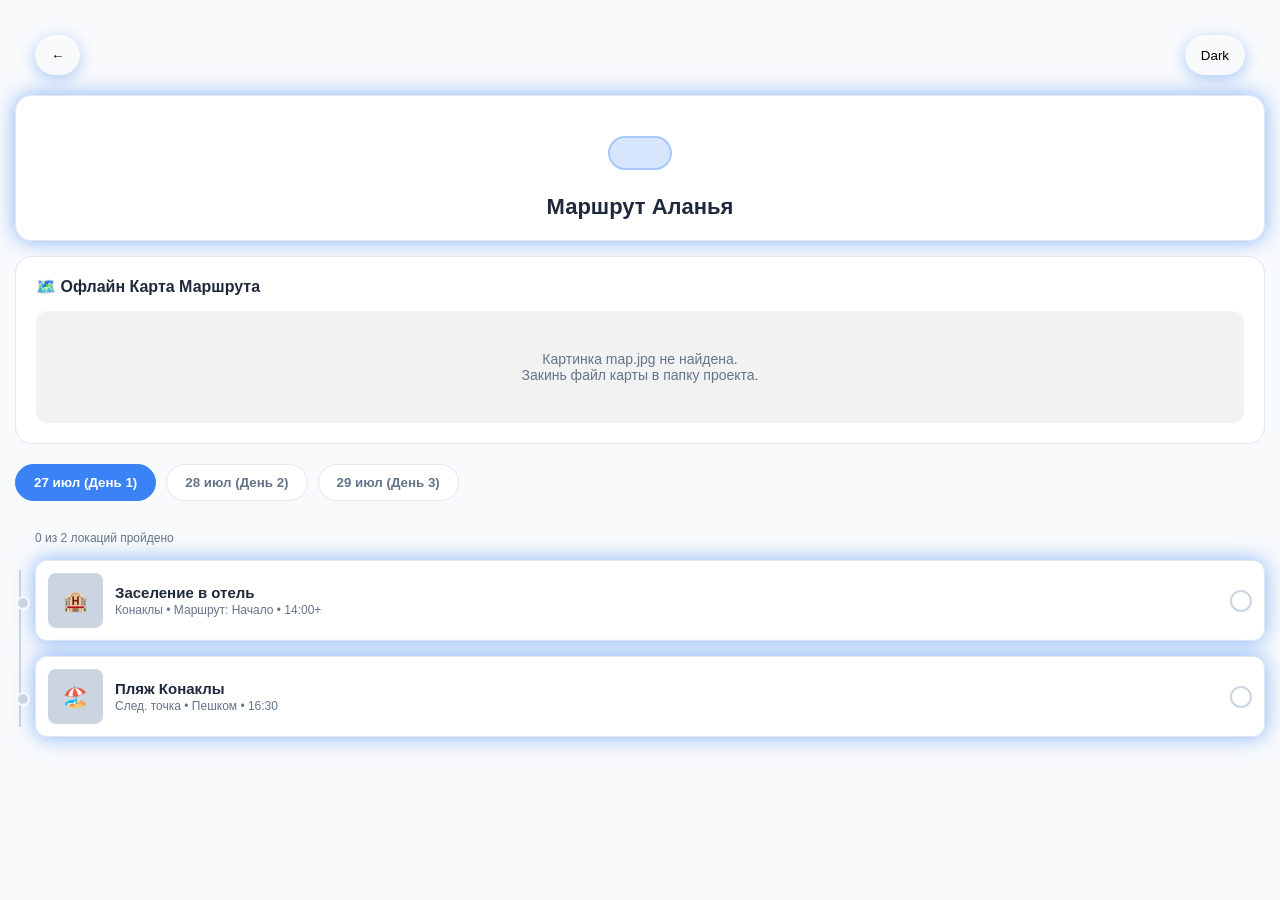
==== map.html @ 98d0b560 "Update map.html" ====
<!DOCTYPE html>
<html lang="ru">
<head>
    <meta charset="UTF-8">
    <meta name="viewport" content="width=device-width, initial-scale=1.0">
    <title>Аланья 2026 | Наш Офлайн Маршрут</title>
    <link rel="stylesheet" href="style.css">
    
</head>
<body>
    <div class="header-container">
        <button class="back-button" onclick="window.history.back()">←</button>
        <button id="theme-toggle" onclick="toggleTheme()">Dark</button>
    </div>
 
    <header class="header-card">
        <div id="new-date-id" style="display: inline-block !important; padding: 15px 30px !important; border-radius: 30px !important; font-weight: 800 !important; font-size: 20px !important; margin: 20px auto !important; text-align: center !important; background-color: rgba(59, 130, 246, 0.2) !important; color: #000000 !important; border: 2px solid rgba(59, 130, 246, 0.3) !important;"></div>
        <h1 class="route-title">Маршрут Аланья</h1>
    </header>
 
    <div class="outer-map-card">
        <h3 class="map-title">🗺️ Офлайн Карта Маршрута</h3>
        <div class="inner-map-placeholder">
            Картинка map.jpg не найдена.<br>Закинь файл карты в папку проекта.
        </div>
    </div>
 
    <div class="days-tabs" id="tabsContainer">
        <button class="tab-btn active" onclick="switchDay(1)" id="btn-day-1">27 июл (День 1)</button>
        <button class="tab-btn" onclick="switchDay(2)" id="btn-day-2">28 июл (День 2)</button>
        <button class="tab-btn" onclick="switchDay(3)" id="btn-day-3">29 июл (День 3)</button>
    </div>

    <div class="progress-container">
        <div class="progress-bar" id="progress-bar"></div>
        <span id="progress-text">0 из 0 локаций</span>
    </div>
 
    <!-- ДЕНЬ 1 -->
    <div class="route-container active" id="day-1">
        <div class="location-node" id="node-hotel" onclick="openReport('hotel')">
            <div class="mini-img" id="mini-hotel"><img src="hotel.jpg" onerror="this.parentElement.innerText='🏨'"></div>
            <div class="node-info">
                <div class="node-title">Заселение в отель</div>
                <div class="node-meta">Конаклы • Маршрут: Начало • 14:00+</div>
            </div>
            <div class="checkbox-custom" onclick="toggleVisited(event, 'hotel')"></div>
        </div>
        <div class="location-node" id="node-beach" onclick="openReport('beach')">
            <div class="mini-img" id="mini-beach"><img src="beach.jpg" onerror="this.parentElement.innerText='🏖️'"></div>
            <div class="node-info">
                <div class="node-title">Пляж Конаклы</div>
                <div class="node-meta">След. точка • Пешком • 16:30</div>
            </div>
            <div class="checkbox-custom" onclick="toggleVisited(event, 'beach')"></div>
        </div>
    </div>
 
    <!-- ДЕНЬ 2 -->
    <div class="route-container" id="day-2">
        <div class="location-node" id="node-damlatas" onclick="openReport('damlatas')">
            <div class="mini-img" id="mini-damlatas"><img src="damlatas.jpg" onerror="this.parentElement.innerText='🦇'"></div>
            <div class="node-info">
                <div class="node-title">1. Пещера Дамлаташ</div>
                <div class="node-meta">Старт в городе • Долмуш • 16:00</div>
            </div>
            <div class="checkbox-custom" onclick="toggleVisited(event, 'damlatas')"></div>
        </div>
        <div class="location-node" id="node-teleferik" onclick="openReport('teleferik')">
            <div class="mini-img" id="mini-teleferik"><img src="teleferik.jpg" onerror="this.parentElement.innerText='🚡'"></div>
            <div class="node-info">
                <div class="node-title">2. Канатная дорога</div>
                <div class="node-meta">След. точка • 2 мин пешком • 16:45</div>
            </div>
            <div class="checkbox-custom" onclick="toggleVisited(event, 'teleferik')"></div>
        </div>
        <div class="location-node" id="node-castle" onclick="openReport('castle')">
            <div class="mini-img" id="mini-castle"><img src="castle.jpg" onerror="this.parentElement.innerText='🏰'"></div>
            <div class="node-info">
                <div class="node-title">3. Крепость Аланьи</div>
                <div class="node-meta">Конец пути • На вершине • 18:00</div>
            </div>
            <div class="checkbox-custom" onclick="toggleVisited(event, 'castle')"></div>
        </div>
    </div>
 
    <!-- ДЕНЬ 3 -->
    <div class="route-container" id="day-3">
        <div class="location-node" id="node-ship" onclick="openReport('ship')">
            <div class="mini-img" id="mini-ship"><img src="ship.jpg" onerror="this.parentElement.innerText='🏴‍☠️'"></div>
            <div class="node-info">
                <div class="node-title">Пиратский корабль</div>
                <div class="node-meta">Порт Аланьи • Трансфер • 10:00</div>
            </div>
            <div class="checkbox-custom" onclick="toggleVisited(event, 'ship')"></div>
        </div>
    </div>
 
    <!-- Шторка -->
    <div class="sheet-overlay" id="overlay" onclick="closeReport()"></div>
    <div class="bottom-sheet" id="sheet">
        <div class="sheet-header">
            <h3 id="m-title">Название</h3>
            <button class="close-sheet" onclick="closeReport()">×</button>
        </div>
        <div class="sheet-body">
            <div class="sheet-main-img" id="m-img-box">
                <img id="m-img" src="" alt="">
            </div>
           
            <div class="report-grid">
                <div class="report-item"><div class="label">Описание</div><div class="val" id="m-desc">--</div></div>
                <div class="report-item"><div class="label">Как далеко</div><div class="val" id="m-dist">--</div></div>
                <div class="report-item"><div class="label">Как доехать / дойти</div><div class="val" id="m-route">--</div></div>
                <div class="report-item highlight"><div class="label">Сколько взять денег (Мама + я + брат)</div><div class="val" id="m-cost">--</div></div>
                <div class="report-item"><div class="label">Сколько выделить времени</div><div class="val" id="m-time">--</div></div>
                <div class="report-item"><div class="label">Какая одежда</div><div class="val" id="m-cloth">--</div></div>
                <div class="report-item"><div class="label">Что взять с собой</div><div class="val" id="m-pack">--</div></div>
                <div class="report-item highlight"><div class="label">Дополнительный лайфхак</div><div class="val" id="m-hack">--</div></div>
            </div>
           
            <div class="btn-group">
                <a href="" id="m-map-link" target="_blank" class="action-btn btn-success">🗺️ Проложить путь (Яндекс.Карты)</a>
                <button class="action-btn btn-primary" id="m-action-btn" onclick="clickSheetAction()">Отметить как пройденное</button>
            </div>
        </div>
    </div>
 
    <!-- ПОДКЛЮЧАЕМ ВНЕШНИЙ ФАЙЛ JS -->
    <script src="main.js"></script>

</body>
</html>
---- style.css ----
:root {
            --bg-color: #f8fafc;
            --card-bg: #ffffff;
            --primary: #1e293b;
            --accent: #3b82f6;
            --text: #334155;
            --text-muted: #64748b;
            --success: #10b981;
            --glow-color: rgba(59, 130, 246, 0.3);
        }
    body.dark-theme {
    /* Темная тема */
    --bg-color: #0f172a;
    --card-bg: #1e293b;
    --text-color: #f1f5f9;
}

/* Применяем переменные к элементам */
body {
    background-color: var(--bg-color);
    color: var(--text-color);
    transition: background 0.3s, color 0.3s; /* Плавный переход */
}










.location-node, .route-link {
    background-color: var(--card-bg) !important;
    color: var(--text-color) !important;
}
        * { box-sizing: border-box; margin: 0; padding: 0; font-family: -apple-system, BlinkMacSystemFont, sans-serif; }
        body { background: var(--bg-color); color: var(--text); padding: 15px; padding-bottom: 60px; }
       
        header { background: var(--card-bg); padding: 20px; border-radius: 16px; box-shadow: 0 0 20px rgba(59, 130, 246, 0.6);  margin-bottom: 15px; text-align: center; }
        .current-date-badge { background: #eff6ff; color: var(--accent); padding: 6px 12px; border-radius: 20px; font-weight: 600; font-size: 14px; display: inline-block; margin-bottom: 8px; }
       
        .map-section { background: var(--card-bg); border: 1px solid #e2e8f0; border-radius: 16px; padding: 12px; margin-bottom: 20px; box-shadow: 0 0 20px rgba(59, 130, 246, 0.6);  }
        .map-title { font-weight: 700; font-size: 14px; color: var(--primary); margin-bottom: 8px; display: flex; align-items: center; gap: 6px; }
        .map-container { width: 100%; height: 180px; background: #e2e8f0; border-radius: 10px; overflow: hidden; display: flex; align-items: center; justify-content: center; color: var(--text-muted); font-size: 13px; font-weight: 500; text-align: center; position: relative; }
        .map-container img { width: 100%; height: 100%; object-fit: cover; position: absolute; top: 0; left: 0; }
 
        .days-tabs { display: flex; gap: 10px; overflow-x: auto; padding-bottom: 10px; margin-bottom: 15px; scrollbar-width: none; }
        .days-tabs::-webkit-scrollbar { display: none; }
        .tab-btn { background: var(--card-bg); border: 1px solid #e2e8f0; padding: 10px 18px; border-radius: 25px; cursor: pointer; font-weight: 600; white-space: nowrap; color: var(--text-muted); transition: all 0.2s; }
        .tab-btn.active { background: var(--accent); color: white; border-color: var(--accent); }
 
        .route-container { position: relative; padding-left: 20px; display: none; }
        .route-container.active { display: block; }
        .route-container::before { content: ''; position: absolute; left: 4px; top: 10px; bottom: 10px; width: 2px; background: #cbd5e1; z-index: 1; }
 
        .location-node { position: relative; background: var(--card-bg); padding: 12px; border-radius: 12px; margin-bottom: 15px; box-shadow: 0 0 20px rgba(59, 130, 246, 0.6); display: flex; align-items: center; gap: 12px; border: 1px solid #e2e8f0; z-index: 2; cursor: pointer; }
        .location-node::before { content: ''; position: absolute; left: -20px; top: calc(50% - 5px); width: 10px; height: 10px; background: #cbd5e1; border-radius: 50%; border: 2px solid var(--bg-color); transition: background 0.3s; }
        .location-node.visited::before { background: var(--success); }
        .location-node.visited {
    background: rgba(16, 185, 129, 0.15) !important; /* Нежно-зеленый фон */
    border: 1px solid rgba(16, 185, 129, 0.6) !important; /* Зеленая рамка */
    box-shadow: 0 0 15px rgba(16, 185, 129, 0.3) !important; /* Зеленое свечение */
    opacity: 1 !important; /* Чтобы не было серой прозрачности */
}
        
       
        .mini-img { width: 55px; height: 55px; border-radius: 8px; background: #cbd5e1; overflow: hidden; display: flex; align-items: center; justify-content: center; font-size: 20px; flex-shrink: 0; }
        .mini-img img { width: 100%; height: 100%; object-fit: cover; }
        .node-info { flex-grow: 1; }
        .node-title { font-weight: 600; font-size: 15px; color: var(--primary); }
        .node-meta { font-size: 12px; color: var(--text-muted); margin-top: 2px; }
       
        .checkbox-custom { width: 22px; height: 22px; border-radius: 50%; border: 2px solid #cbd5e1; display: flex; align-items: center; justify-content: center; color: white; transition: all 0.2s; font-weight: bold; font-size: 12px; flex-shrink: 0; z-index: 3; }
        .location-node.visited .checkbox-custom { background: var(--success); border-color: var(--success); }
        .location-node.visited .checkbox-custom::after { content: '✓'; }

 
        .sheet-overlay { position: fixed; top: 0; left: 0; right: 0; bottom: 0; background: rgba(0,0,0,0.4); display: none; z-index: 999; backdrop-filter: blur(4px); }
        .bottom-sheet { position: fixed; left: 0; right: 0; bottom: -100%; background: white; border-top-left-radius: 24px; border-top-right-radius: 24px; max-height: 85vh; display: none; flex-direction: column; transition: bottom 0.2s ease-out; z-index: 1000; box-shadow: 0 -10px 25px rgba(0,0,0,0.1); }
        .bottom-sheet.open { bottom: 0; }
       
        .sheet-header { padding: 15px; border-bottom: 1px solid #e2e8f0; display: flex; justify-content: space-between; align-items: center; background: #f8fafc; border-top-left-radius: 24px; border-top-right-radius: 24px; }
        .sheet-header h3 { font-size: 18px; color: var(--primary); }
        .close-sheet { background: #e2e8f0; border: none; width: 35px; height: 35px; border-radius: 50%; font-size: 22px; cursor: pointer; color: var(--text-muted); display: flex; align-items: center; justify-content: center; z-index: 1001; }
       
        .sheet-body { padding: 15px; overflow-y: auto; flex-grow: 1; }
        .sheet-main-img { width: 100%; height: 180px; border-radius: 12px; background: #cbd5e1; overflow: hidden; display: flex; align-items: center; justify-content: center; font-size: 40px; margin-bottom: 15px; }
        .sheet-main-img img { width: 100%; height: 100%; object-fit: cover; }
       
        .report-grid { display: flex; flex-direction: column; gap: 10px; }
        .report-item { background: #f1f5f9; padding: 10px 12px; border-radius: 8px; border-left: 4px solid var(--accent); }
        .report-item.highlight { border-left-color: #f59e0b; background: #fef3c7; }
        .label { font-size: 11px; font-weight: 700; color: var(--text-muted); text-transform: uppercase; letter-spacing: 0.5px; margin-bottom: 2px; }
        .val { font-size: 14px; color: var(--primary); font-weight: 500; }
       
        .btn-group { display: flex; flex-direction: column; gap: 10px; margin-top: 15px; }
        .action-btn { display: block; width: 100%; border: none; padding: 14px; border-radius: 10px; font-weight: 600; font-size: 15px; cursor: pointer; text-align: center; text-decoration: none; }
        .btn-primary { background: var(--accent); color: white; }
        .btn-success { background: #059669; color: white; }
        .btn-visited { background: #e2e8f0; color: var(--text-muted); }
    
       /* Исправляем отступы и шрифты на главной */
.welcome-container { width: 100%; margin: 0 auto; padding: 20px; }

/* Светлый баннер для главной страницы */
.welcome-banner { 
    text-align: center; 
    padding: 40px 20px; 
    background-color: var(--accent); /* Используем наш синий цвет */
    border-radius: 16px; 
    color: white; /* Белый текст на синем */
    margin-bottom: 25px; 
    box-shadow: 0 0 20px rgba(59, 130, 246, 0.6); 
    
}

.welcome-banner h1,
.welcome-banner p { color: #ffffff !important}

.search-box input { 
    width: 100%; 
    padding: 15px; 
    border-radius: 12px; 
    border: 1px solid #e2e8f0; 
    background: #ffffff; 
    font-size: 16px; 
    margin-bottom: 25px;
    box-shadow: 0 0 20px rgba(59, 130, 246, 0.6); ;
}

.section-title { 
    font-size: 14px; color: #64748b; margin-bottom: 15px; 
    text-transform: uppercase; letter-spacing: 1px; font-weight: 700;
}

/* Это важно: превращаем ссылку в красивую карточку */
.route-link {
    display: block; background: #ffffff; padding: 20px; 
    border-radius: 16px; border: 1px solid #e2e8f0; 
    text-decoration: none; color: #1e293b; 
    box-shadow: 0 0 20px rgba(59, 130, 246, 0.6);
}

/* Контейнер остается как был */
.header-container {
    display: flex;
    justify-content: space-between;
    align-items: center;
    padding: 20px;
    width: 100%;
    box-sizing: border-box;
}

.back-button, #theme-toggle {
    display: flex !important;
    align-items: center !important;
    justify-content: center !important;
    padding: 8px 16px !important;
    border-radius: 20px !important;
    cursor: pointer !important;
    height: 40px !important;
    font-weight: 500 !important;
    
    /* Базовые настройки (Светлая тема) */
    background: transparent !important;
    border: none !important; /* НЕТ обводки в светлой */
    
    /* Голубое свечение всегда */
    box-shadow: 0 4px 15px rgba(59, 130, 246, 0.4) !important;
    
    color: #000000 !important; /* Черный текст в светлой */
    transition: all 0.3s ease !important;
}

/* Настройки только для Темной темы */
body.dark-theme .back-button, 
body.dark-theme #theme-toggle {
    /* Добавляем белую обводку в темной */
    border: 1px solid #ffffff !important; 
    color: #ffffff !important; /* Белый текст в темной */
    /* Свечение остается голубым, как ты просил */
}

#theme-toggle {
    transition: background-color 0.2s, transform 0.1s;
    background-color: #ddd; /* Цвет по умолчанию */
    border: none;
    padding: 10px 20px;
    cursor: pointer;
}

/* Эффект нажатия (вспышка) */
#theme-toggle:active {
    background-color: #aaa; /* Цвет вспышки */
    transform: scale(0.95);
}

/* Добавь это в конец своего style.css */
.visited {
    background-color: blue !important; /* Или другой цвет, который ты хочешь */
    color: white !important;
    border: 2px solid darkblue;
}

/* Цвета для темной темы */
.dark-theme #theme-toggle {
    background-color: #444;
    color: white;
}
/* --- Стили для блока даты и заголовка --- */
/* --- Стили для блока даты и заголовка --- */


/* --- Общие настройки контейнера --- */
.header-card {
    padding: 20px;
    border-radius: 16px;
    margin-bottom: 15px;
    text-align: center;
    transition: all 0.3s ease;
    
    /* Светлая тема по умолчанию */
    background-color: #ffffff; 
    border: 1px solid #e2e8f0;
}

/* Название маршрута (Светлая тема) */
.route-title {
    color: #1e293b; /* Черный текст */
    font-size: 22px;
    margin: 0;
}

/* Бейдж даты (Светлая тема) */
.date-badge {
    display: inline-block;
    padding: 6px 12px;
    border-radius: 20px;
    background-color: rgba(59, 130, 246, 0.1); /* Легкий голубой фон */
    color: #3b82f6; /* Синий текст */
    font-weight: 600;
    font-size: 14px;
    margin-bottom: 10px;
}

/* --- ТЕМНАЯ ТЕМА --- */
body.dark-theme .header-card {
    background-color: #1e293b; /* Темный фон контейнера */
    border: none;
}

body.dark-theme .route-title {
    color: #ffffff !important; /* Заголовок белый */
}

body.dark-theme .date-badge {
    background-color: #3b82f6 !important; /* Ярко-голубая плашка */
    color: #ffffff !important;            /* Белый текст даты */
}

/* Внешняя плашка (основная) */
.outer-map-card {
    padding: 20px;
    border-radius: 16px;
    margin-bottom: 20px;
    transition: all 0.3s ease;
    
    /* Светлая тема */
    background-color: #ffffff;
    border: 1px solid #e2e8f0;
}

/* Заголовок карты */
.map-title {
    font-size: 16px;
    margin-bottom: 15px;
    color: #1e293b;
}

/* Внутренняя плашка (плейсхолдер) */
.inner-map-placeholder {
    padding: 40px 20px;
    border-radius: 12px;
    text-align: center;
    font-size: 14px;
    transition: all 0.3s ease;
    
    /* Светлая тема: сероватый фон */
    background-color: rgba(0, 0, 0, 0.05); 
    color: #64748b;
}

/* --- ТЕМНАЯ ТЕМА --- */
body.dark-theme .outer-map-card {
    background-color: #1e293b;
    border: none;
}

body.dark-theme .map-title {
    color: #ffffff !important;
}

/* Внутренняя плашка в темной теме становится светлее и контрастнее */
body.dark-theme .inner-map-placeholder {
    background-color: rgba(255, 255, 255, 0.08) !important;
    color: #ffffff !important;
    border: 1px solid rgba(255, 255, 255, 0.1);
}

/* --- Исправление текста в карточках маршрута (дни) --- */
body.dark-theme .node-title {
    color: #ffffff !important;
}

body.dark-theme .node-meta {
    color: #cbd5e1 !important;
}

/* --- Исправление текста в Шторке (Bottom Sheet) --- */
body.dark-theme .bottom-sheet {
    background-color: #1e293b !important;
}

body.dark-theme .sheet-header {
    background-color: #1e293b !important;
    border-bottom: 1px solid #334155;
}

body.dark-theme .sheet-header h3 {
    color: #ffffff !important;
}

body.dark-theme .val {
    color: #ffffff !important;
}

body.dark-theme .report-item {
    background-color: #334155 !important;
    border-left: 4px solid var(--accent);
}

body.dark-theme .report-item.highlight {
    background-color: #453411 !important; /* Темно-янтарный фон для подсветки */
}

/* Стиль для полностью пройденного дня */
/* Принудительная раскраска кнопки дня */
.tab-btn.day-completed {
    background-color: #10b981 !important; /* Твой зеленый цвет */
    color: #ffffff !important;
    border-color: #10b981 !important;
}

/* Можно добавить маленькую галочку на саму кнопку дня */
.tab-btn.day-completed::after {
    content: ' ✓';
    font-size: 12px;
}

/* Плавное изменение цвета для всех кнопок */
.tab-btn {
    transition: all 0.4s cubic-bezier(0.175, 0.885, 0.32, 1.275); 
}

/* Анимация при получении класса .day-completed */
.tab-btn.day-completed {
    animation: success-pulse 0.6s ease;
    background-color: var(--success) !important;
    color: white !important;
    border-color: var(--success) !important;
}

@keyframes success-pulse {
    0% { transform: scale(1); }
    50% { transform: scale(1.1); } /* Немного увеличивается */
    100% { transform: scale(1); }  /* Возвращается в норму */
}

.progress-container {
    padding: 0 20px 15px 20px;
    font-size: 12px;
    color: var(--text-muted);
}

.progress-bar {
    height: 6px;
    background: #e2e8f0;
    border-radius: 3px;
    margin-bottom: 5px;
    overflow: hidden;
}

/* Сама заполняемая часть */
#progress-bar {
    height: 100%;
    width: 0%;
    background: var(--success); /* Зеленый цвет */
    transition: width 0.4s ease;
}
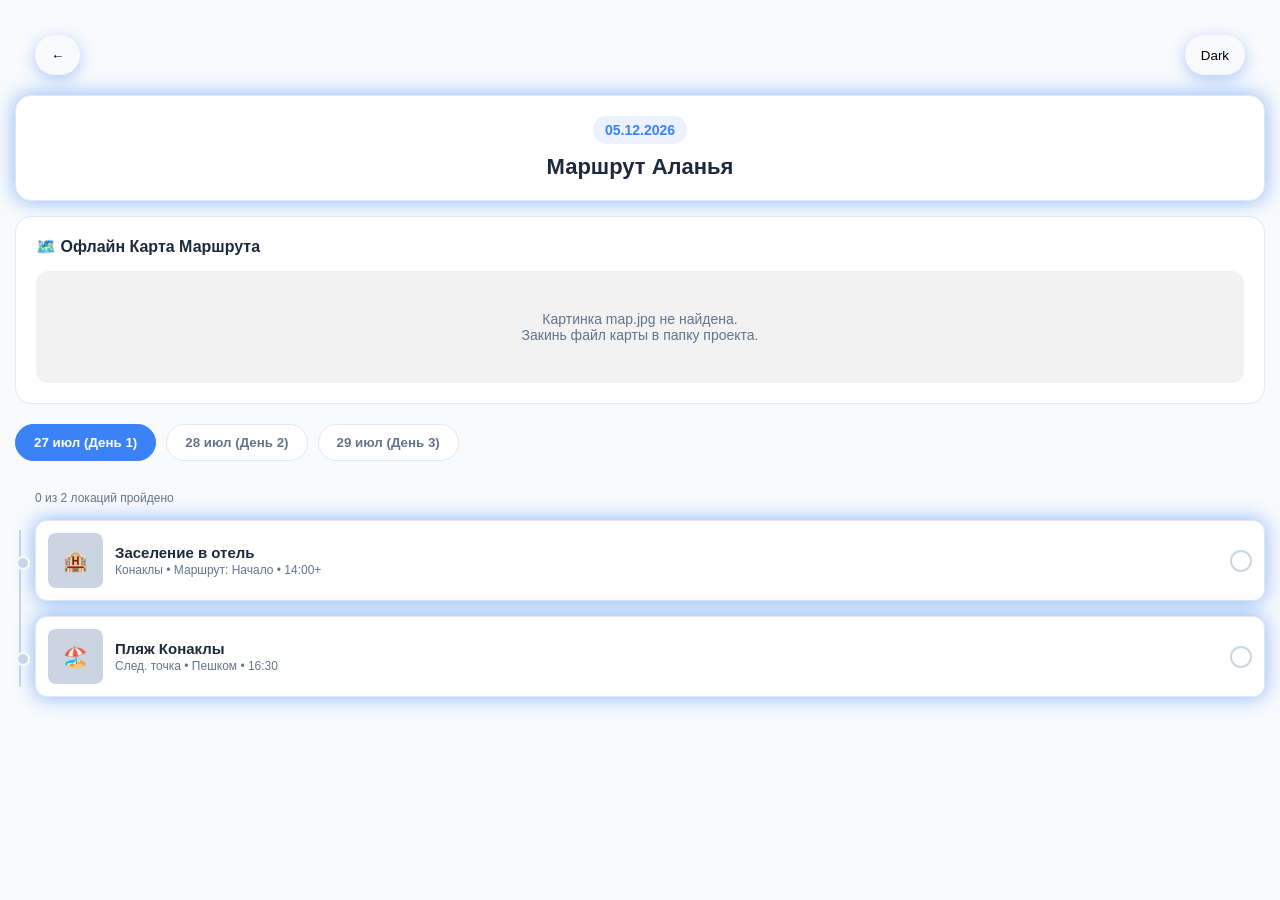
==== commit 36744033: "Update map.html" ====
--- a/map.html
+++ b/map.html
@@ -14,8 +14,8 @@
     </div>
  
     <header class="header-card">
-        <div id="new-date-id" style="display: inline-block !important; padding: 15px 30px !important; border-radius: 30px !important; font-weight: 800 !important; font-size: 20px !important; margin: 20px auto !important; text-align: center !important; background-color: rgba(59, 130, 246, 0.2) !important; color: #000000 !important; border: 2px solid rgba(59, 130, 246, 0.3) !important;"></div>
-        <h1 class="route-title">Маршрут Аланья</h1>
+        <div id="new-date-id" class="date-badge"></div>
+         <h1 class="route-title">Маршрут Аланья</h1>
     </header>
  
     <div class="outer-map-card">
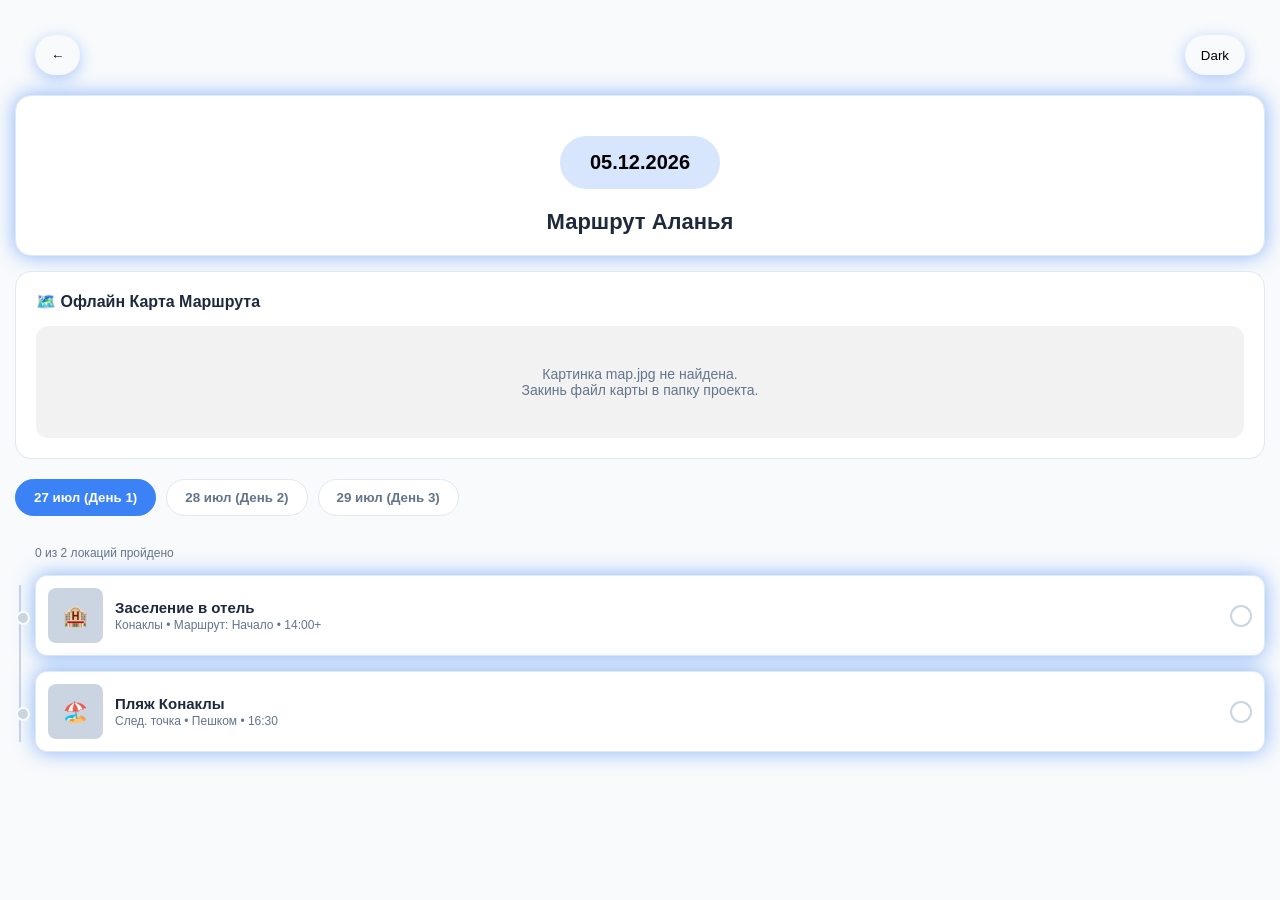
==== commit 1090046d: "Update map.html" ====
--- a/map.html
+++ b/map.html
@@ -5,6 +5,31 @@
     <meta name="viewport" content="width=device-width, initial-scale=1.0">
     <title>Аланья 2026 | Наш Офлайн Маршрут</title>
     <link rel="stylesheet" href="style.css">
+    <style>
+    .date-badge {
+        display: inline-block !important;
+        padding: 15px 30px !important;
+        border-radius: 30px !important;
+        font-weight: 800 !important;
+        font-size: 20px !important;
+        margin: 20px auto !important;
+        text-align: center !important;
+        
+        /* Светлая тема */
+        background-color: rgba(59, 130, 246, 0.2) !important;
+        color: #000000 !important; 
+        border: none !important; /* УБРАЛИ ОБВОДКУ */
+        
+        transition: all 0.3s ease !important;
+    }
+
+    /* Темная тема */
+    body.dark-theme .date-badge {
+        background-color: #3b82f6 !important; /* Насыщенный синий */
+        color: #ffffff !important;           /* Белый текст */
+        border: none !important;             /* УБРАЛИ ОБВОДКУ */
+    }
+</style>
     
 </head>
 <body>
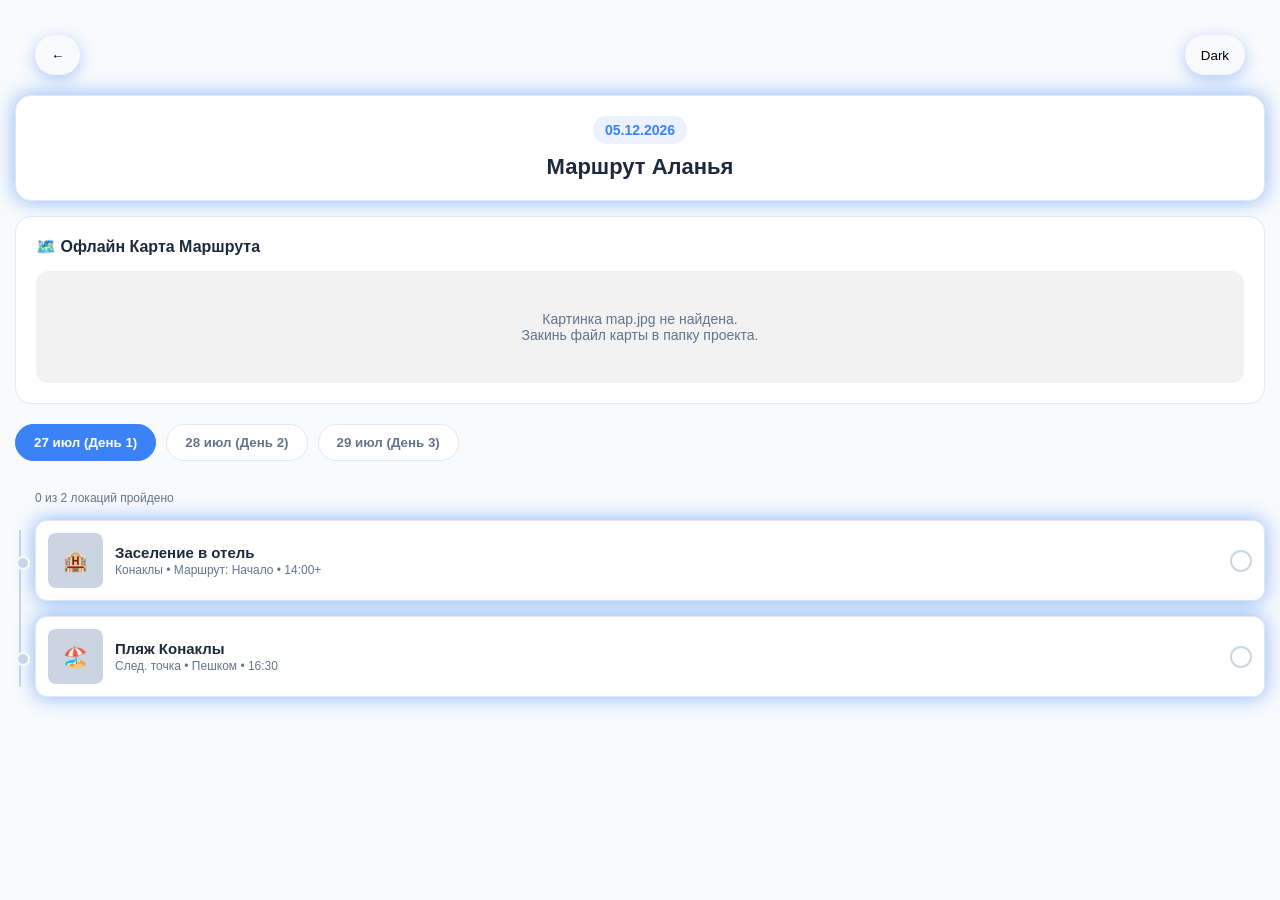
==== commit b5cadb99: "Update map.html" ====
--- a/map.html
+++ b/map.html
@@ -5,31 +5,6 @@
     <meta name="viewport" content="width=device-width, initial-scale=1.0">
     <title>Аланья 2026 | Наш Офлайн Маршрут</title>
     <link rel="stylesheet" href="style.css">
-    <style>
-    .date-badge {
-        display: inline-block !important;
-        padding: 15px 30px !important;
-        border-radius: 30px !important;
-        font-weight: 800 !important;
-        font-size: 20px !important;
-        margin: 20px auto !important;
-        text-align: center !important;
-        
-        /* Светлая тема */
-        background-color: rgba(59, 130, 246, 0.2) !important;
-        color: #000000 !important; 
-        border: none !important; /* УБРАЛИ ОБВОДКУ */
-        
-        transition: all 0.3s ease !important;
-    }
-
-    /* Темная тема */
-    body.dark-theme .date-badge {
-        background-color: #3b82f6 !important; /* Насыщенный синий */
-        color: #ffffff !important;           /* Белый текст */
-        border: none !important;             /* УБРАЛИ ОБВОДКУ */
-    }
-</style>
     
 </head>
 <body>
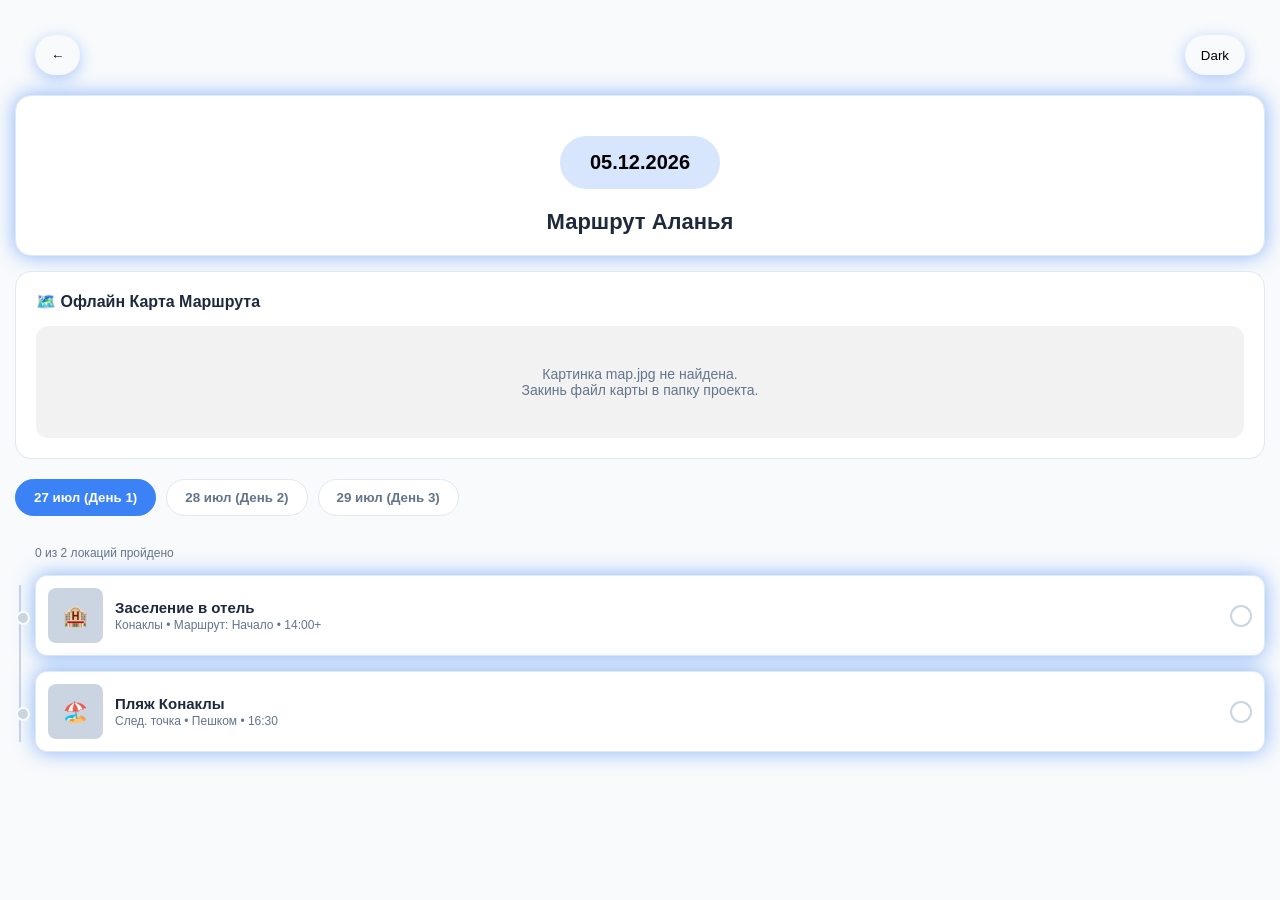
==== commit bcf5e3ed: "Update map.html" ====
--- a/map.html
+++ b/map.html
@@ -4,7 +4,7 @@
     <meta charset="UTF-8">
     <meta name="viewport" content="width=device-width, initial-scale=1.0">
     <title>Аланья 2026 | Наш Офлайн Маршрут</title>
-    <link rel="stylesheet" href="style.css">
+    <link rel="stylesheet" href="style.css?v=2">
     
 </head>
 <body>
--- a/style.css
+++ b/style.css
@@ -400,6 +400,29 @@
     transition: width 0.4s ease;
 }
 
-
-
-
+/* Финальные стили для даты */
+.date-badge {
+    display: inline-block !important;
+    padding: 15px 30px !important;
+    border-radius: 30px !important;
+    font-weight: 800 !important;
+    font-size: 20px !important;
+    margin: 20px auto !important;
+    text-align: center !important;
+    border: none !important; /* УБРАЛИ ОБВОДКУ */
+    
+    /* Светлая тема */
+    background-color: rgba(59, 130, 246, 0.2) !important;
+    color: #000000 !important; 
+    transition: all 0.3s ease !important;
+}
+
+/* Темная тема */
+body.dark-theme .date-badge {
+    background-color: #3b82f6 !important; /* Голубой без прозрачности */
+    color: #ffffff !important;           /* Белый текст */
+    border: none !important;             /* БЕЗ ОБВОДКИ */
+}
+
+
+
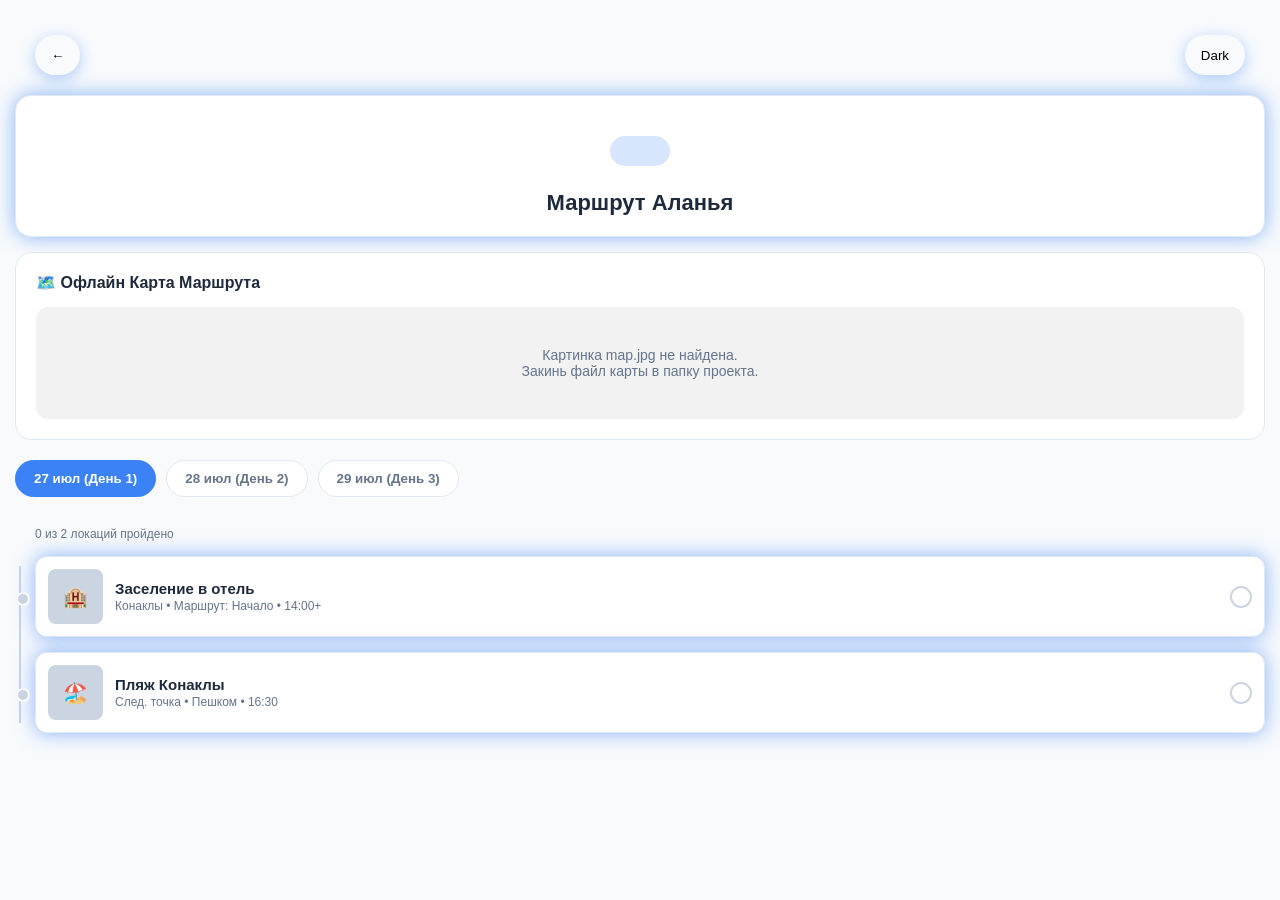
==== commit c85538d0: "Update map.html" ====
--- a/map.html
+++ b/map.html
@@ -9,12 +9,12 @@
 </head>
 <body>
     <div class="header-container">
-        <button class="back-button" onclick="window.history.back()">←</button>
-        <button id="theme-toggle" onclick="toggleTheme()">Dark</button>
-    </div>
+    <button class="back-button" onclick="window.history.back()">←</button>
+    <button id="theme-toggle">Dark</button>
+</div>
  
     <header class="header-card">
-        <div id="new-date-id" class="date-badge"></div>
+        <div id="date-element" class="date-badge"></div>
          <h1 class="route-title">Маршрут Аланья</h1>
     </header>
  
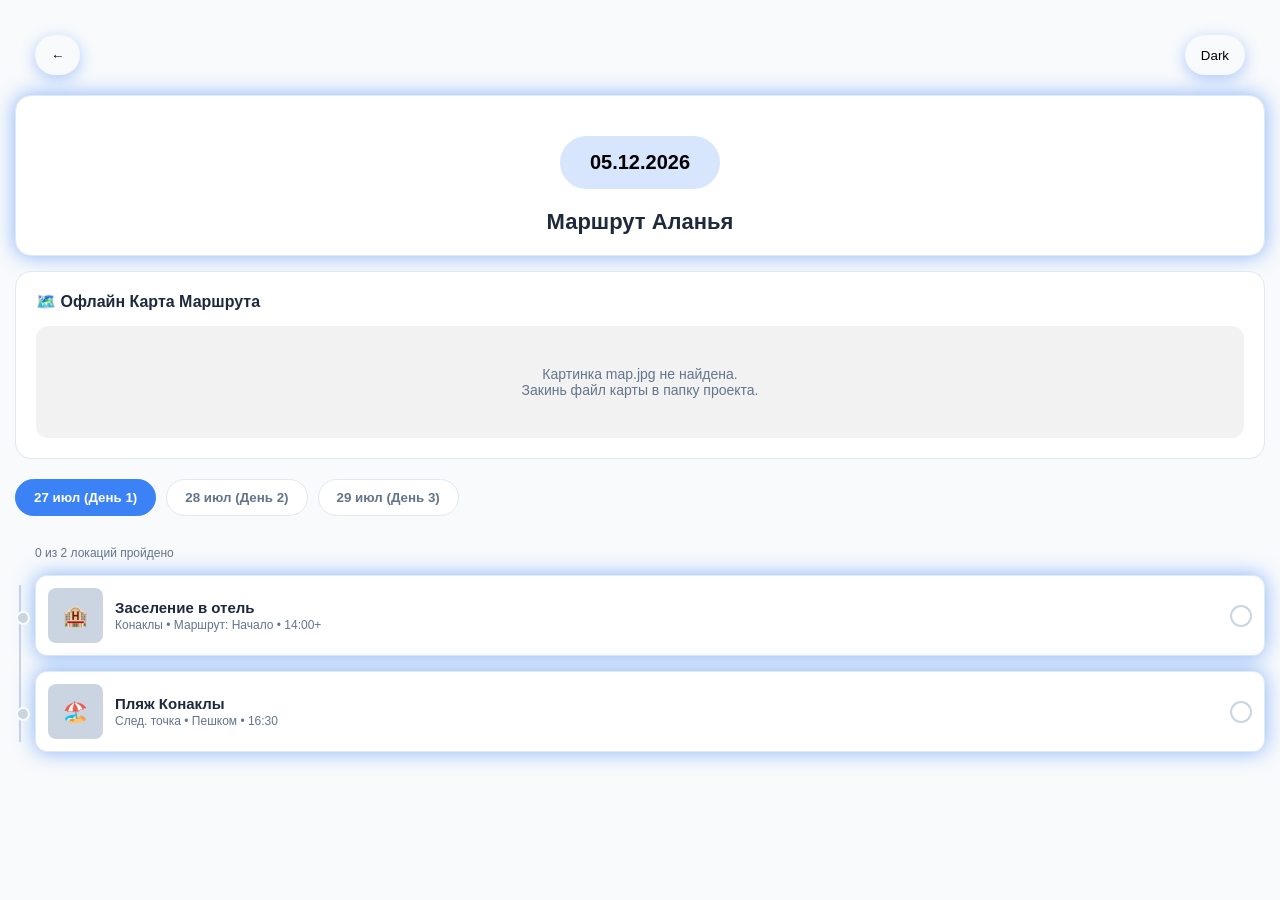
==== commit 41fe361c: "Update map.html" ====
--- a/map.html
+++ b/map.html
@@ -5,6 +5,13 @@
     <meta name="viewport" content="width=device-width, initial-scale=1.0">
     <title>Аланья 2026 | Наш Офлайн Маршрут</title>
     <link rel="stylesheet" href="style.css?v=2">
+    <link rel="apple-touch-icon" href="icon-512.png">
+
+<link rel="icon" type="image/png" href="icon-512.png">
+
+<meta name="apple-mobile-web-app-capable" content="yes">
+<meta name="apple-mobile-web-app-status-bar-style" content="black">
+<meta name="apple-mobile-web-app-title" content="Аланья 2026">
     
 </head>
 <body>
